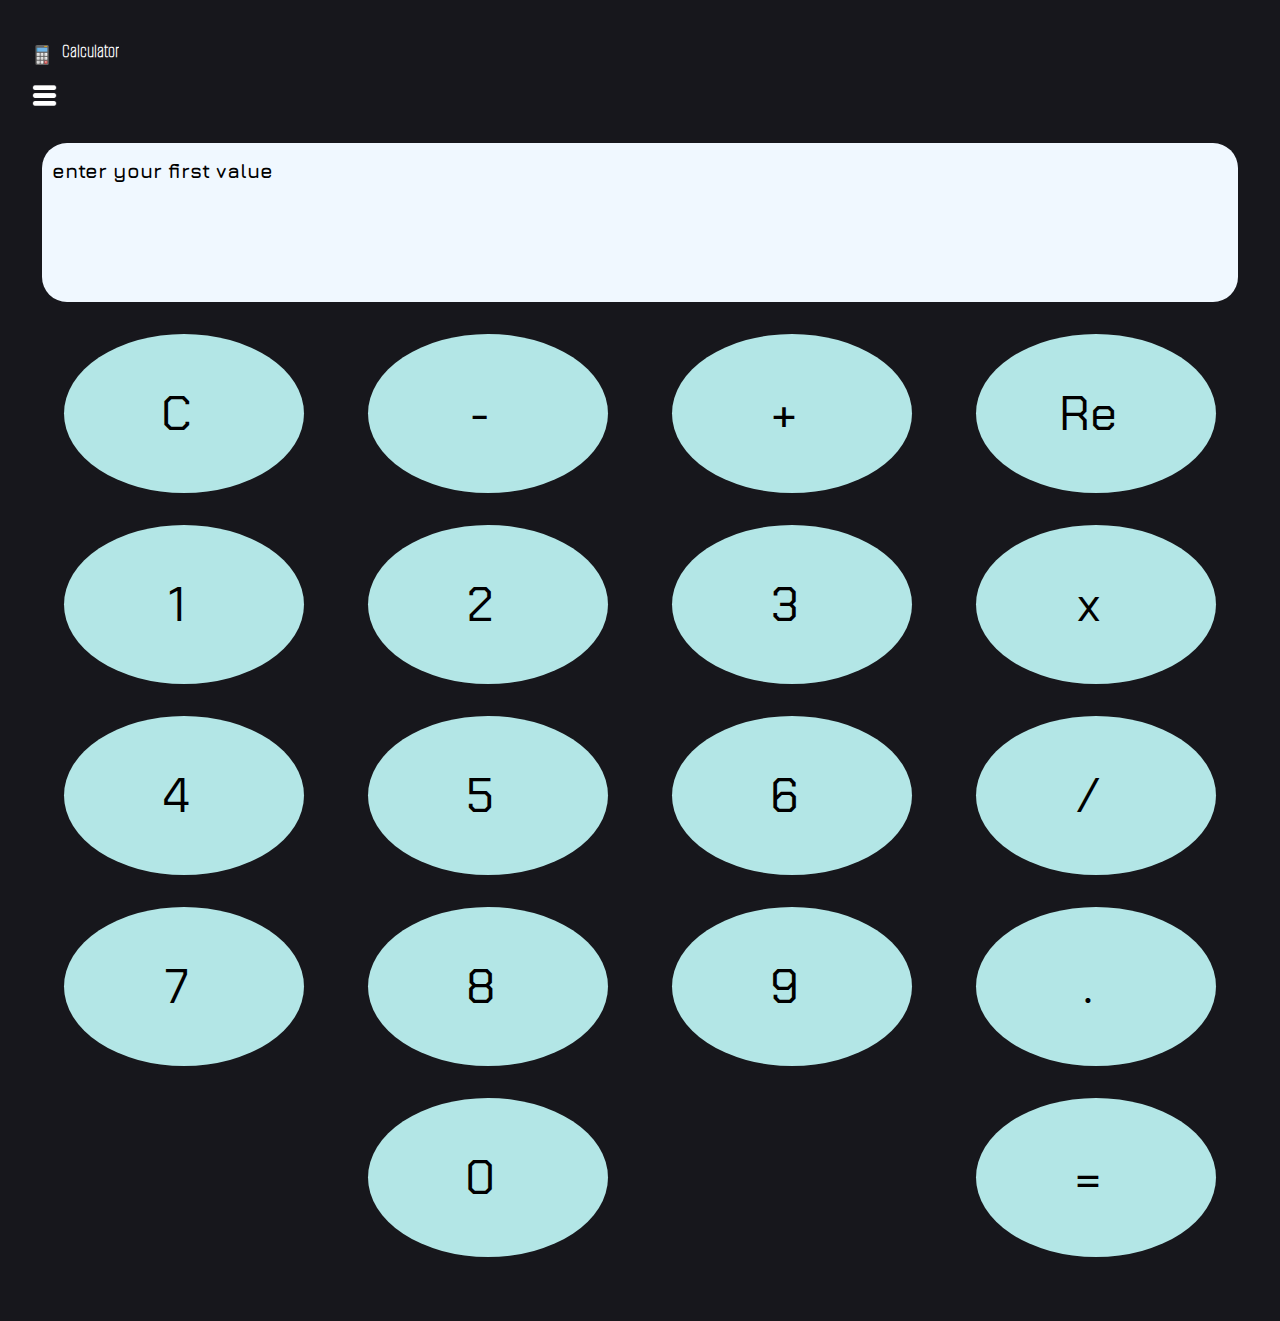
==== index copy.html @ a95cc9aa "Add files via upload" ====
<!DOCTYPE html>
<html lang="en">
<head>
    <meta charset="UTF-8">
    <meta name="viewport" content="width=device-width, initial-scale=1.0">
    <title>Demo Test</title>
    <link rel="preconnect" href="https://fonts.googleapis.com">
    <link rel="preconnect" href="https://fonts.gstatic.com" crossorigin>
    <link href="https://fonts.googleapis.com/css2?family=Alumni+Sans+Pinstripe:ital@0;1&family=Chakra+Petch:ital,wght@0,300;0,400;0,500;0,600;0,700;1,300;1,400;1,500;1,600;1,700&family=Edu+VIC+WA+NT+Beginner:wght@400..700&family=Jura:wght@300..700&display=swap" rel="stylesheet">
    <link rel="stylesheet" href="css.css">
</head>
<body>
   <div class="container">
        <div class="topside">
            <img src="calculator.png" class="logo">
            <h3>Calculator</h3>
        </div>
        <div class="navbar">
          
            <nav>
                <ul id ='menulist'>
                    <li><a href="index.html">Calculator</a></li>
                    <li><a href="index copy.html">GCD Calculator</a></li>
                </ul>
            </nav>
            <img src="option.png" class="menu-icon" onclick="togglemenu()">
            
        </div>
        <div class="disandcon">
            <div class="display"> 
                <div class="dis2">
                    <div class="text">
                        <p id="p1">enter your first value</p>
                        

                    </div>
                    <div class="nums">
                        <input id="display"  readonly>
                    </div>
                </div>
                
            </div>
            <div class="controls">
                <div id="keys" class="row 1">
                    <button class="AC" onclick="clearscreen()"><h6>C</h6></button>
                    <button class="AC" onclick="appendToDisplay('1')"><h6>1</h6></button>
                    <button class="AC"  onclick="appendToDisplay('4')"><h6>4</h6></button>
                    <button class="AC" onclick="appendToDisplay('7')" ><h6>7</h6></button>
                    
                </div>
                <div class="row 2">
                    <button class="but" onclick="appendToDisplay('-')"><h6>-</h6></button>
                    <button class="but" onclick="appendToDisplay('2')"><h6>2</h6></button>
                    <button class="but" onclick="appendToDisplay('5')"><h6>5</h6></button>
                    <button  class="but"onclick="appendToDisplay('8')"><h6>8</h6></button>
                    <button  class="but"onclick="appendToDisplay('0')"><h6>0</h6></button>
                </div>
                <div class="row 3">
                    <button class="but" onclick="appendToDisplay('+')"><h6>+</h6></button>
                    <button class="but" onclick="appendToDisplay('3')"><h6>3</h6></button>
                    <button class="but" onclick="appendToDisplay('6')"><h6>6</h6></button>
                    <button class="but" onclick="appendToDisplay('9')"><h6>9</h6></button> 
                    
                </div>
                <div class="row 4">
                    <button class="AC" onclick="clearscreen()"><h6>Re</h6></button>
                    <button class="AC" onclick="appendToDisplay('*')"><h6>x</h6></button> 
                    <button class="AC" onclick="appendToDisplay('/')"><h6>/</h6></button> 
                    
                    <button class="but" onclick="appendToDisplay('.')"><h6>.</h6></button> 
                    <button class="AC" onclick="calculate()"><h6>=</h6></button>
                    
                    
                </div>
                
            </div>
           
        </div>
        
        
   </div>
</body>
<script>
    var menulist = document.getElementById("menulist");
    menulist.style.maxHeight = "0px";
    var cilcked = document.getElementById("buy")
    function buy(){
        
    }
    function togglemenu(){
        if(menulist.style.maxHeight == "0px")
        {
            menulist.style.maxHeight = "130px";
        }
        else
        {
            menulist.style.maxHeight = "0px";
        }
    }
</script>


<script src="controler.js"></script>
<script src="jquery.min.js"></script>
</html>
---- css.css ----
*{
    margin: 0 ;
    padding: 0%;
    overflow: hidden;
}

body{
    background: var(--Dark-Background, #17171C);
    margin: 0.5rem;
}

.container{
    display: flex;
    flex-direction: column;
    width: 100%;
    justify-content: center;

  
    
    

    
}

.topside{
    display: flex;
    margin: 0.5rem 1rem 0rem 0px;
}

.menu-icon{
    width: 25px;
    cursor: pointer;
    display: none;
}

.topside  .logo{
    margin-top: 5px;
    display: inline;
    width: 20px;
    cursor: pointer;

}

.topside h3{
    color: white;
    font-family: "Alumni Sans Pinstripe", sans-serif;
    font-weight: 600;
    font-style: normal;
    display: inline;
    margin-left: 10px;
}

.navbar{
    margin: 1rem 1rem 1rem 0px;
    width: 100%;
    display: flex;
    align-items: center;
}

.menu-icon{
    width: 25px;
    cursor: pointer;
    display: none;
}

nav{
    flex: -1;
    text-align: left;
}

nav ul li{
    list-style: none;
    display: inline-block;
    margin-right: 30px;
}

nav ul li a{
    margin-left: 5px;
    font-family: "Jura", sans-serif;
    font-optical-sizing: auto;
    font-weight: 800;
    font-style: normal;
    text-decoration: none;
    color: #000;
    font-size: 14px;
}


nav ul{
    width: 100%;
    background: linear-gradient(to right,rgb(15, 15, 15), rgb(015, 15, 15 ) );
    position: absolute;
    top: 90px;
    right: 0;
    z-index: 2;
}

nav ul li{
    display: block;
    margin-top: 10px;
    margin-bottom: 10px;
}

nav ul li a{
  color: white;
}

nav ul #menulist{

    margin-top: 25px;
    padding: 10px 0px;
}

.menu-icon{
    display: block;
}

.add img{
    width: 35px;
    margin-bottom: 5px;
}
.add{
    text-align: center;
    color: white;
    cursor: pointer;
    margin-left: 10px ;
}

#menulist{
    overflow: hidden;
    transition: 0.5s;
}

.disandcon{
    width: 100%;
    margin-top: 1rem;
    

    display: flex;
    flex-direction: column;
    justify-content: center;
}

.display{

    margin: 1rem 10px 2rem 10px;
    border-radius: 25px;
    background-color: aliceblue;
    padding-bottom: 1rem;
    padding-top: 1rem;
}

.dis2{
    display: flex;
    flex-direction: column;
    margin: 0 10px 0px;
}

.dis2 .text p{
    font-family: "Jura", sans-serif;
    font-size: 20px;
    font-weight: 800;
    font-style: normal;
}

.dis2 .nums {
    font-family: "Chakra Petch", sans-serif;
    font-weight: 600;
    font-style: normal;
    text-decoration: none;
    font-size: 50px;
    color: #000;
    
}

.controls{
    display: flex;

}

.controls > .row{
    display: flex;
    flex-direction: column;
    width: 100%;
}





.controls .row h6{
    font-family: "Chakra Petch", sans-serif;
    font-weight: 400;
    font-style: normal;
    text-decoration: none;
    font-size: 2rem;
}

button{
    background-color: rgb(179, 230, 230);
    border-radius: 100%;

   
    margin: 0.5rem  0.5rem  0.5rem  0.5rem;
    padding-left: 1.5rem ;
    padding-top: 1.5rem ;
    padding-bottom: 1.5rem ;
    padding-right: 1.5rem;
 
    
    border: 0px;
}

button:active{
    background-color: rgb(0, 255, 213);
}

#display{
    width: 100%;
    border-radius: 25px;
    background-color: aliceblue;
   
    
    border: 0px;
    font-family: "Chakra Petch", sans-serif;
    font-weight: 600;
    font-style: normal;
    text-decoration: none;
    font-size: 3rem;
    color: #000;
}





@media screen and (max-width:25em){
/* bigger than se*/
body{
    background: var(--Dark-Background, #17171C);
    margin: 0.4rem;
}

.container{
    display: flex;
    flex-direction: column;
    width: 100%;
    justify-content: center;
 
}
button{
    background-color: rgb(179, 230, 230);
    border-radius: 100%;

    margin: 0.5rem  0.5rem  0.5rem  0.5rem;
    padding-left: 1.5rem ;
    padding-top: 1.3rem ;
    padding-bottom: 1.3rem ;
    padding-right: 1.5rem;

    border: 0px;
}

.controls .row h6{
    font-family: "Chakra Petch", sans-serif;
    font-weight: 400;
    font-style: normal;
    text-decoration: none;
    font-size: 1.9rem;
}

.topside{
    display: flex;
    margin: 0.5rem 0.5rem 0.1rem 0px;
}

.display{

    margin: 0.8rem 10px 20px 10px;
    border-radius: 25px;
    background-color: aliceblue;
    padding-bottom: 10px;
    padding-top: 10px;
}

}

@media  screen and (max-width:24em){
    
    body{
        background: var(--Dark-Background, #17171C);
        margin: 0.4rem;
    }
    
    .container{
        display: flex;
        flex-direction: column;
        width: 100%;
        justify-content: center;
     
    }
    button{
        background-color: rgb(179, 230, 230);
        border-radius: 100%;
    
        margin: 0.2rem 0.2rem 0.2rem 0.2rem;
        padding-left: 0.01rem ;
        padding-top: 01.2rem ;
        padding-bottom: 1.2rem ;
        padding-right: 0.01rem;
    
        border: 0px;
    }
    
    .controls .row h6{
        font-family: "Chakra Petch", sans-serif;
        font-weight: 400;
        font-style: normal;
        text-decoration: none;
        font-size: 2rem;
    }
    
    .topside{
        display: flex;
        margin: 0.5rem 0.5rem 0.1rem 0px;
    }
    
    .display{
    
        margin: 0.2rem 10px 0.0rem 10px;
        border-radius: 25px;
        background-color: aliceblue;
        padding-bottom: 10px;
        padding-top: 10px;
    }
    .disandcon{
        width: 100%;
        margin-top: 0.2rem;
        
    
        display: flex;
        flex-direction: column;
        justify-content: center;
    }
    
}

@media  screen and (min-width:40em){
    body{
        background: var(--Dark-Background, #17171C);
        margin: 2rem;
    }
    
    .container{
        display: flex;
        flex-direction: column;
        width: 100%;
        justify-content: center;
     
    }
    button{
        background-color: rgb(179, 230, 230);
        border-radius: 100%;
        margin: 0.3rem 1rem 0.3rem 1rem;
        padding-left: 2rem ;
        padding-top: 2rem ;
        padding-bottom: 2rem ;
        padding-right: 3rem;
        border: 0px;
    }
    
    .controls .row h6{
        font-family: "Chakra Petch", sans-serif;
        font-weight: 400;
        font-style: normal;
        text-decoration: none;
        font-size: 2.5rem;
        
    }

    .controls .row{
        margin: 0rem 1rem 1rem 1rem;
        
    }
    
    .controls{
        display: flex;
       
       
    }

    .topside{
        display: flex;
        margin: 0.5rem 0.5rem 0.1rem 0px;
    }
    
    .display{
    
        margin: 01rem 10px 1rem 10px;
        border-radius: 25px;
        background-color: aliceblue;
        padding-bottom: 1rem;
        padding-top: 1rem;
    }
    .disandcon{
        width: 100%;
        margin-top: 0.2rem;
        
    
        display: flex;
        flex-direction: column;
        justify-content: center;
    }
    
    #display{
        width: 100%;
        border-radius: 25px;
        background-color: aliceblue;
       
        
        border: 0px;
        font-family: "Chakra Petch", sans-serif;
        font-weight: 600;
        font-style: normal;
        text-decoration: none;
        font-size: 5rem;
        color: #000;
    }
    

}

@media  screen and (min-width:64em){
    body{
        background: var(--Dark-Background, #17171C);
        margin: 2rem;
    }
    
    .container{
        display: flex;
        flex-direction: column;
        width: 100%;
        justify-content: center;
     
    }
    button{
        background-color: rgb(179, 230, 230);
        border-radius: 100%;
        margin: 1rem 1rem 1rem 1rem;
        padding-left: 3rem ;
        padding-top: 3rem ;
        padding-bottom: 3rem ;
        padding-right: 4rem;
        border: 0px;
    }
    
    .controls .row h6{
        font-family: "Chakra Petch", sans-serif;
        font-weight: 400;
        font-style: normal;
        text-decoration: none;
        font-size: 3rem;
        
    }

    .controls .row{
        margin: 0rem 1rem 1rem 1rem;
        
    }
    
    .controls{
        display: flex;
       
       
    }

    .topside{
        display: flex;
        margin: 0.5rem 0.5rem 0.1rem 0px;
    }
    
    .display{
    
        margin: 01rem 10px 1rem 10px;
        border-radius: 25px;
        background-color: aliceblue;
        padding-bottom: 1rem;
        padding-top: 1rem;
    }
    .disandcon{
        width: 100%;
        margin-top: 0.2rem;
        
    
        display: flex;
        flex-direction: column;
        justify-content: center;
    }
    
    #display{
        width: 100%;
        border-radius: 25px;
        background-color: aliceblue;
       
        
        border: 0px;
        font-family: "Chakra Petch", sans-serif;
        font-weight: 600;
        font-style: normal;
        text-decoration: none;
        font-size: 5rem;
        color: #000;
    }
    *{
        overflow:scroll;
    }

}
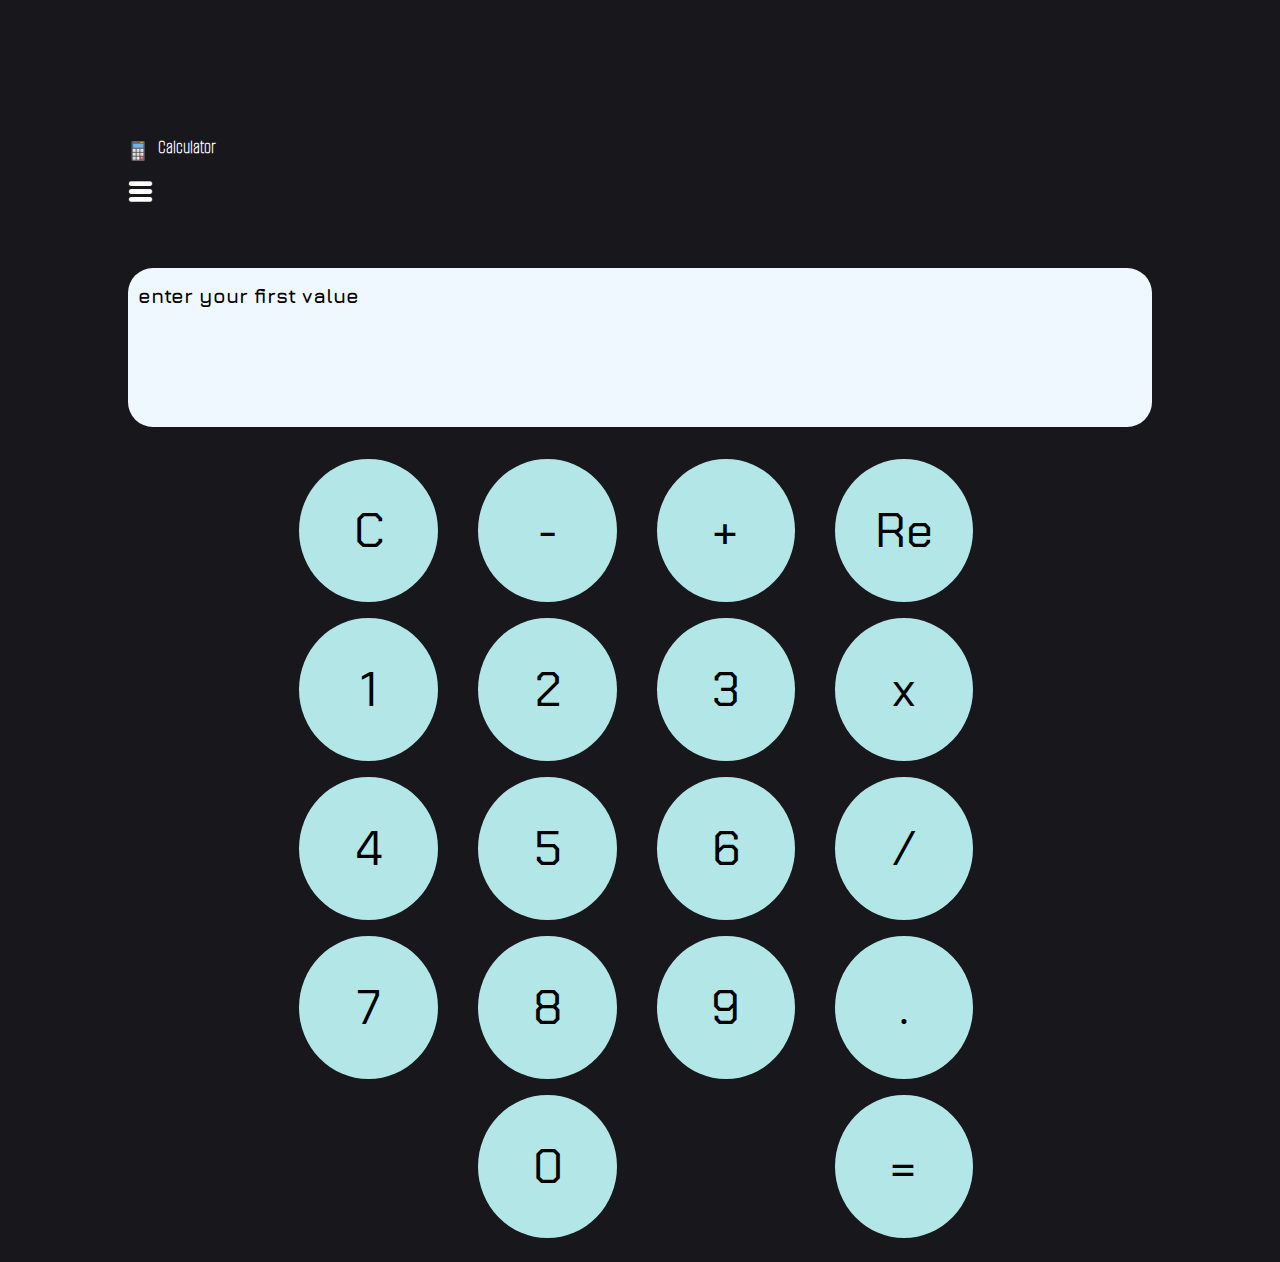
==== commit f878ebc7: "Add files via upload" ====
--- a/index copy.html
+++ b/index copy.html
@@ -42,18 +42,18 @@
             </div>
             <div class="controls">
                 <div id="keys" class="row 1">
-                    <button class="AC" onclick="clearscreen()"><h6>C</h6></button>
-                    <button class="AC" onclick="appendToDisplay('1')"><h6>1</h6></button>
-                    <button class="AC"  onclick="appendToDisplay('4')"><h6>4</h6></button>
-                    <button class="AC" onclick="appendToDisplay('7')" ><h6>7</h6></button>
+                    <button  onclick="clearscreen()"><h6>C</h6></button>
+                    <button  onclick="appendToDisplay('1')"><h6>1</h6></button>
+                    <button  onclick="appendToDisplay('4')"><h6>4</h6></button>
+                    <button  onclick="appendToDisplay('7')" ><h6>7</h6></button>
                     
                 </div>
                 <div class="row 2">
-                    <button class="but" onclick="appendToDisplay('-')"><h6>-</h6></button>
-                    <button class="but" onclick="appendToDisplay('2')"><h6>2</h6></button>
-                    <button class="but" onclick="appendToDisplay('5')"><h6>5</h6></button>
-                    <button  class="but"onclick="appendToDisplay('8')"><h6>8</h6></button>
-                    <button  class="but"onclick="appendToDisplay('0')"><h6>0</h6></button>
+                    <button  onclick="appendToDisplay('-')"><h6>-</h6></button>
+                    <button  onclick="appendToDisplay('2')"><h6>2</h6></button>
+                    <button  onclick="appendToDisplay('5')"><h6>5</h6></button>
+                    <button  onclick="appendToDisplay('8')"><h6>8</h6></button>
+                    <button  onclick="appendToDisplay('0')"><h6>0</h6></button>
                 </div>
                 <div class="row 3">
                     <button class="but" onclick="appendToDisplay('+')"><h6>+</h6></button>
@@ -63,12 +63,12 @@
                     
                 </div>
                 <div class="row 4">
-                    <button class="AC" onclick="clearscreen()"><h6>Re</h6></button>
-                    <button class="AC" onclick="appendToDisplay('*')"><h6>x</h6></button> 
-                    <button class="AC" onclick="appendToDisplay('/')"><h6>/</h6></button> 
+                    <button id="AC" onclick="clearscreen()"><h6>Re</h6></button>
+                    <button id="AC" onclick="appendToDisplay('*')"><h6>x</h6></button> 
+                    <button id="AC" onclick="appendToDisplay('/')"><h6>/</h6></button> 
                     
-                    <button class="but" onclick="appendToDisplay('.')"><h6>.</h6></button> 
-                    <button class="AC" onclick="calculate()"><h6>=</h6></button>
+                    <button id="AC" onclick="appendToDisplay('.')"><h6>.</h6></button> 
+                    <button id="AC" onclick="calculate()"><h6>=</h6></button>
                     
                     
                 </div>
--- a/css.css
+++ b/css.css
@@ -1,12 +1,16 @@
 *{
     margin: 0 ;
     padding: 0%;
-    overflow: hidden;
+
 }
 
 body{
     background: var(--Dark-Background, #17171C);
-    margin: 0.5rem;
+   
+    margin-top:2.5rem ;
+    margin-bottom:2.5rem ;
+    margin-left: 0.5rem;
+    margin-right:0.5rem ;
 }
 
 .container{
@@ -24,7 +28,7 @@
 
 .topside{
     display: flex;
-    margin: 0.5rem 1rem 0rem 0px;
+    margin: 0.5rem 1rem 00.5rem 0px;
 }
 
 .menu-icon{
@@ -129,6 +133,7 @@
 #menulist{
     overflow: hidden;
     transition: 0.5s;
+    margin-top: 2rem;
 }
 
 .disandcon{
@@ -143,7 +148,7 @@
 
 .display{
 
-    margin: 1rem 10px 2rem 10px;
+    margin: 0.7em 10px 2rem 10px;
     border-radius: 25px;
     background-color: aliceblue;
     padding-bottom: 1rem;
@@ -175,13 +180,14 @@
 
 .controls{
     display: flex;
+    justify-content: center;
 
 }
 
 .controls > .row{
     display: flex;
     flex-direction: column;
-    width: 100%;
+    width: fit-content;
 }
 
 
@@ -201,13 +207,26 @@
     border-radius: 100%;
 
    
-    margin: 0.5rem  0.5rem  0.5rem  0.5rem;
+    margin: 0.3rem  0.3rem  0.3rem  0.3rem;
+    padding-left: 2.1rem ;
+    padding-top: 1.5rem ;
+    padding-bottom: 1.5rem ;
+    padding-right: 2.1rem;
+ 
+    
+    border: 0px;
+}
+
+#AC{
+    background-color: rgb(179, 230, 230);
+    border-radius: 100%;
+
+    margin: 0.3rem  0.3rem  0.3rem  0.3rem;
     padding-left: 1.5rem ;
     padding-top: 1.5rem ;
     padding-bottom: 1.5rem ;
     padding-right: 1.5rem;
- 
-    
+
     border: 0px;
 }
 
@@ -238,7 +257,11 @@
 /* bigger than se*/
 body{
     background: var(--Dark-Background, #17171C);
-    margin: 0.4rem;
+
+    margin-top:2.4rem ;
+    margin-bottom:2.4rem ;
+    margin-left: 0.4rem;
+    margin-right:0.4rem ;
 }
 
 .container{
@@ -248,17 +271,36 @@
     justify-content: center;
  
 }
+
 button{
     background-color: rgb(179, 230, 230);
     border-radius: 100%;
 
-    margin: 0.5rem  0.5rem  0.5rem  0.5rem;
-    padding-left: 1.5rem ;
+    margin: 0.3rem 0.3rem 0.3rem 0.3rem;
+    padding-left: 1.9rem ;
     padding-top: 1.3rem ;
     padding-bottom: 1.3rem ;
-    padding-right: 1.5rem;
+    padding-right: 1.9rem;
 
     border: 0px;
+}
+
+#AC{
+    background-color: rgb(179, 230, 230);
+    border-radius: 100%;
+
+    margin: 0.3rem 0.3rem 0.3rem 0.3rem;
+    padding-left: 1.3rem ;
+    padding-top: 1.3rem ;
+    padding-bottom: 1.3rem ;
+    padding-right: 1.3rem;
+
+    border: 0px;
+}
+
+.controls{
+    justify-content: center;
+    margin-top: 0.51rem;
 }
 
 .controls .row h6{
@@ -276,20 +318,29 @@
 
 .display{
 
-    margin: 0.8rem 10px 20px 10px;
+    margin: 01rem 10px 20px 10px;
     border-radius: 25px;
     background-color: aliceblue;
     padding-bottom: 10px;
     padding-top: 10px;
 }
+#menulist{
+    margin-top: 1.5rem;
+}
 
 }
 
 @media  screen and (max-width:24em){
+    #menulist{
+        margin-top: 1.5rem;
+    }
     
     body{
         background: var(--Dark-Background, #17171C);
-        margin: 0.4rem;
+        margin-top:2.4rem ;
+        margin-bottom:2.4rem ;
+        margin-left: 1.5rem;
+        margin-right:1.5rem ;
     }
     
     .container{
@@ -303,13 +354,46 @@
         background-color: rgb(179, 230, 230);
         border-radius: 100%;
     
-        margin: 0.2rem 0.2rem 0.2rem 0.2rem;
-        padding-left: 0.01rem ;
-        padding-top: 01.2rem ;
-        padding-bottom: 1.2rem ;
-        padding-right: 0.01rem;
-    
-        border: 0px;
+        margin: 0.1rem 0.1rem 0.1rem 0.5rem;
+        padding-left: 1.5rem ;
+        padding-top: 1rem ;
+        padding-bottom: 1rem ;
+        padding-right: 1.5rem;
+    
+        border: 0px;
+    }
+    
+    #AC{
+        background-color: rgb(179, 230, 230);
+        border-radius: 100%;
+    
+        margin: 0.1rem 0.1rem 0.1rem 0.5rem;
+        padding-left: 1rem ;
+        padding-top: 1rem ;
+        padding-bottom: 1rem ;
+        padding-right: 1rem;
+    
+        border: 0px;
+    }
+    
+    .controls{
+        justify-content: center;
+        margin-top: 1rem;
+    }
+
+    .controls > .row{
+        display: flex;
+        flex-direction: column;
+        width:fit-content;
+    }
+
+   
+    .controls .row .AC h6{
+        font-family: "Chakra Petch", sans-serif;
+        font-weight: 400;
+        font-style: normal;
+        text-decoration: none;
+        font-size: 1.5rem;
     }
     
     .controls .row h6{
@@ -317,7 +401,7 @@
         font-weight: 400;
         font-style: normal;
         text-decoration: none;
-        font-size: 2rem;
+        font-size: 1.5rem;
     }
     
     .topside{
@@ -327,7 +411,7 @@
     
     .display{
     
-        margin: 0.2rem 10px 0.0rem 10px;
+        margin: 0.8rem 10px 0.0rem 10px;
         border-radius: 25px;
         background-color: aliceblue;
         padding-bottom: 10px;
@@ -335,7 +419,7 @@
     }
     .disandcon{
         width: 100%;
-        margin-top: 0.2rem;
+        margin-top: 0.5rem;
         
     
         display: flex;
@@ -348,7 +432,10 @@
 @media  screen and (min-width:40em){
     body{
         background: var(--Dark-Background, #17171C);
-        margin: 2rem;
+        margin-top:4rem ;
+        margin-bottom:3.8rem ;
+        margin-left: 1rem;
+        margin-right:1rem ;
     }
     
     .container{
@@ -358,15 +445,36 @@
         justify-content: center;
      
     }
+ 
     button{
         background-color: rgb(179, 230, 230);
         border-radius: 100%;
-        margin: 0.3rem 1rem 0.3rem 1rem;
-        padding-left: 2rem ;
-        padding-top: 2rem ;
-        padding-bottom: 2rem ;
-        padding-right: 3rem;
-        border: 0px;
+    
+        margin: 0.5rem 0.5rem 0.5rem 0rem;
+        padding-left: 2.5rem ;
+        padding-top: 1.8rem ;
+        padding-bottom: 1.8rem ;
+        padding-right: 2.5rem;
+    
+        border: 0px;
+    }
+    
+    #AC{
+        background-color: rgb(179, 230, 230);
+        border-radius: 100%;
+    
+        margin: 0.5rem 0.5rem 0.5rem 0rem;
+        padding-left: 1.8rem ;
+        padding-top: 1.8rem ;
+        padding-bottom: 1.8rem ;
+        padding-right: 1.8rem;
+    
+        border: 0px;
+    }
+    
+    .controls{
+        justify-content: center;
+        margin-top: 0.51rem;
     }
     
     .controls .row h6{
@@ -379,7 +487,7 @@
     }
 
     .controls .row{
-        margin: 0rem 1rem 1rem 1rem;
+        margin: 0rem 1rem 0rem 1rem;
         
     }
     
@@ -396,7 +504,7 @@
     
     .display{
     
-        margin: 01rem 10px 1rem 10px;
+        margin: 03rem 10px 1rem 10px;
         border-radius: 25px;
         background-color: aliceblue;
         padding-bottom: 1rem;
@@ -426,6 +534,10 @@
         font-size: 5rem;
         color: #000;
     }
+
+    #menulist{
+        margin-top: 3.5rem;
+    }
     
 
 }
@@ -433,7 +545,10 @@
 @media  screen and (min-width:64em){
     body{
         background: var(--Dark-Background, #17171C);
-        margin: 2rem;
+        margin-top:8rem ;
+        margin-bottom: 0rem ;
+        margin-left: 8rem;
+        margin-right:8rem ;
     }
     
     .container{
@@ -443,17 +558,41 @@
         justify-content: center;
      
     }
+ 
     button{
         background-color: rgb(179, 230, 230);
         border-radius: 100%;
-        margin: 1rem 1rem 1rem 1rem;
-        padding-left: 3rem ;
-        padding-top: 3rem ;
-        padding-bottom: 3rem ;
-        padding-right: 4rem;
-        border: 0px;
-    }
-    
+    
+        margin: 0.5rem 0.5rem 0.5rem 0rem;
+        padding-left: 3.4rem ;
+        padding-top: 2.5rem ;
+        padding-bottom: 2.5rem ;
+        padding-right: 3.4rem;
+    
+        border: 0px;
+    }
+    
+    
+    
+    #menulist{
+        margin-top: 7.5rem;
+        
+    }
+
+    #AC{
+        background-color: rgb(179, 230, 230);
+        border-radius: 100%;
+    
+        margin: 0.5rem 0.5rem 0.5rem 0rem;
+        padding: 2.5rem;
+    
+        border: 0px;
+    }
+    
+    .controls{
+        justify-content: center;
+        margin-top: 0.51rem;
+    }
     .controls .row h6{
         font-family: "Chakra Petch", sans-serif;
         font-weight: 400;
@@ -481,7 +620,7 @@
     
     .display{
     
-        margin: 01rem 10px 1rem 10px;
+        margin: 03rem 0px 1rem 0px;
         border-radius: 25px;
         background-color: aliceblue;
         padding-bottom: 1rem;
@@ -489,7 +628,7 @@
     }
     .disandcon{
         width: 100%;
-        margin-top: 0.2rem;
+        margin-top: 0rem;
         
     
         display: flex;
@@ -511,9 +650,7 @@
         font-size: 5rem;
         color: #000;
     }
-    *{
-        overflow:scroll;
-    }
-
-}
-
+    
+
+}
+
